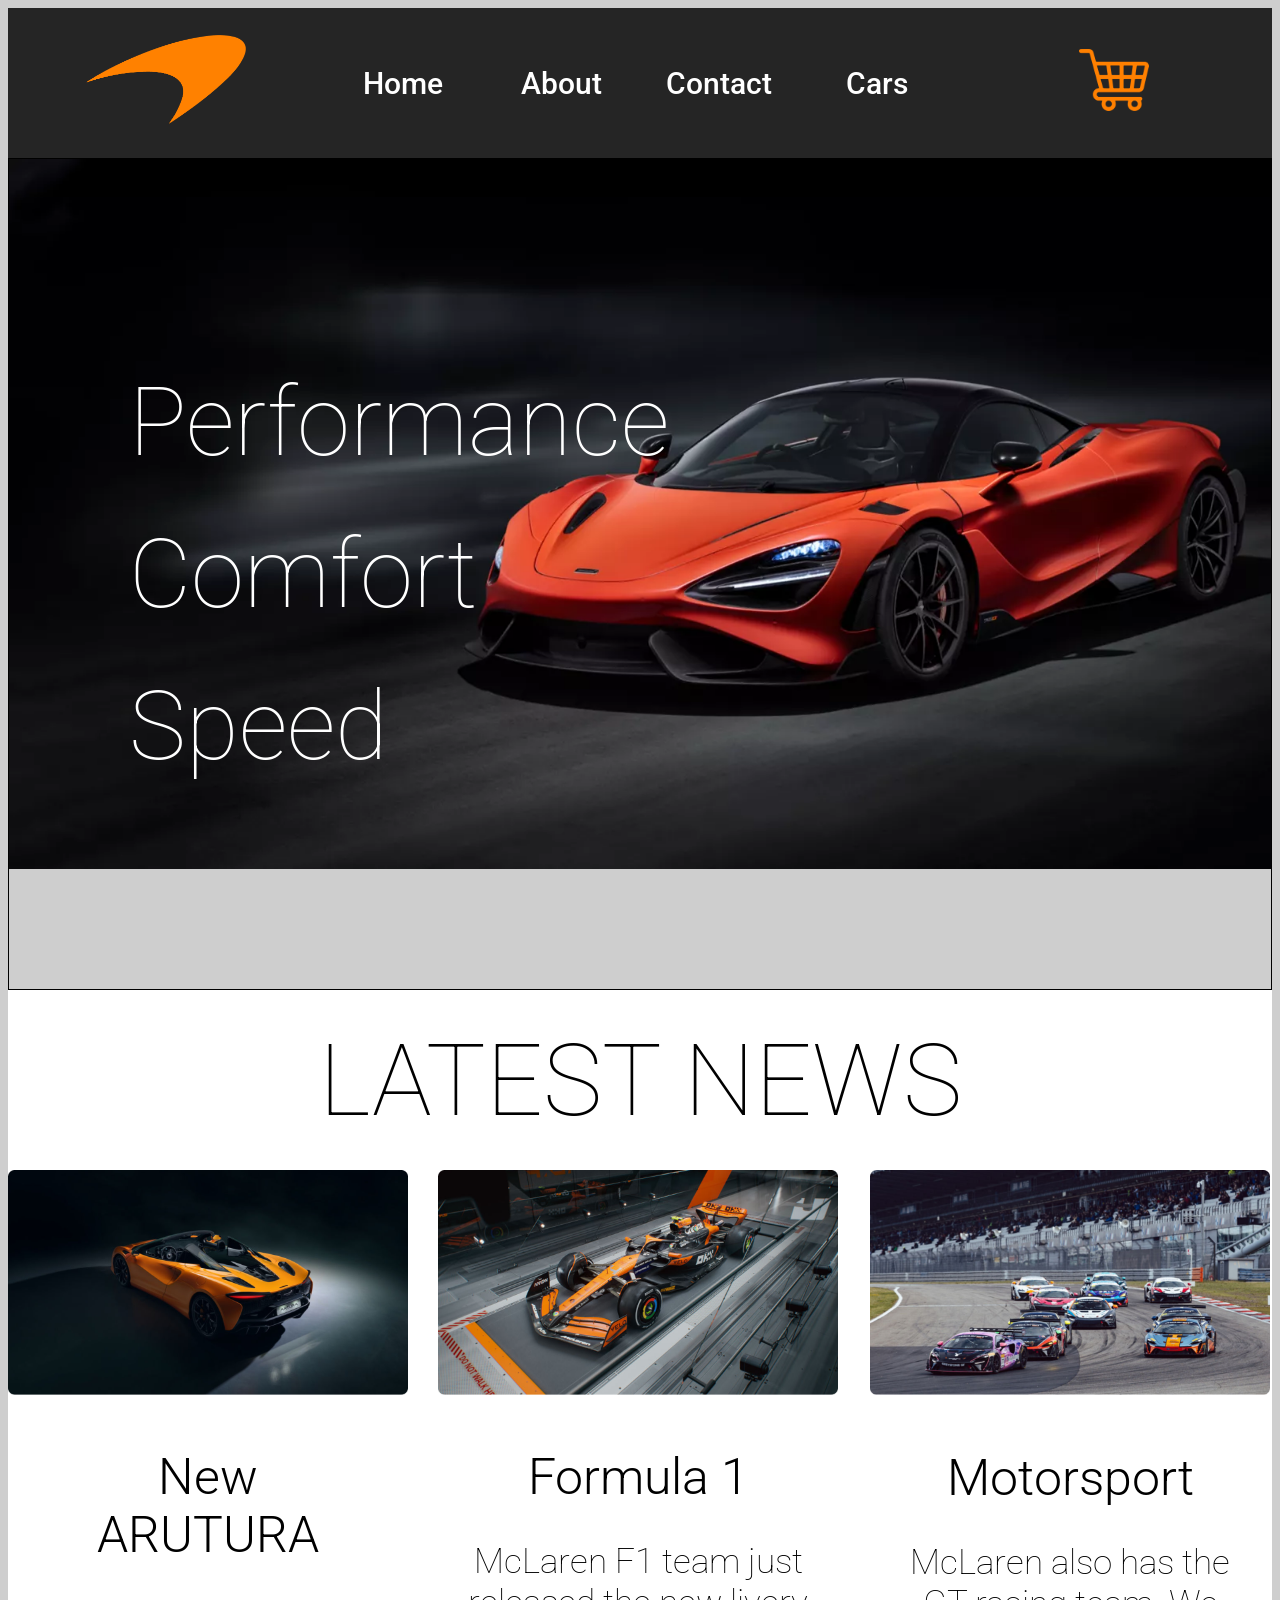
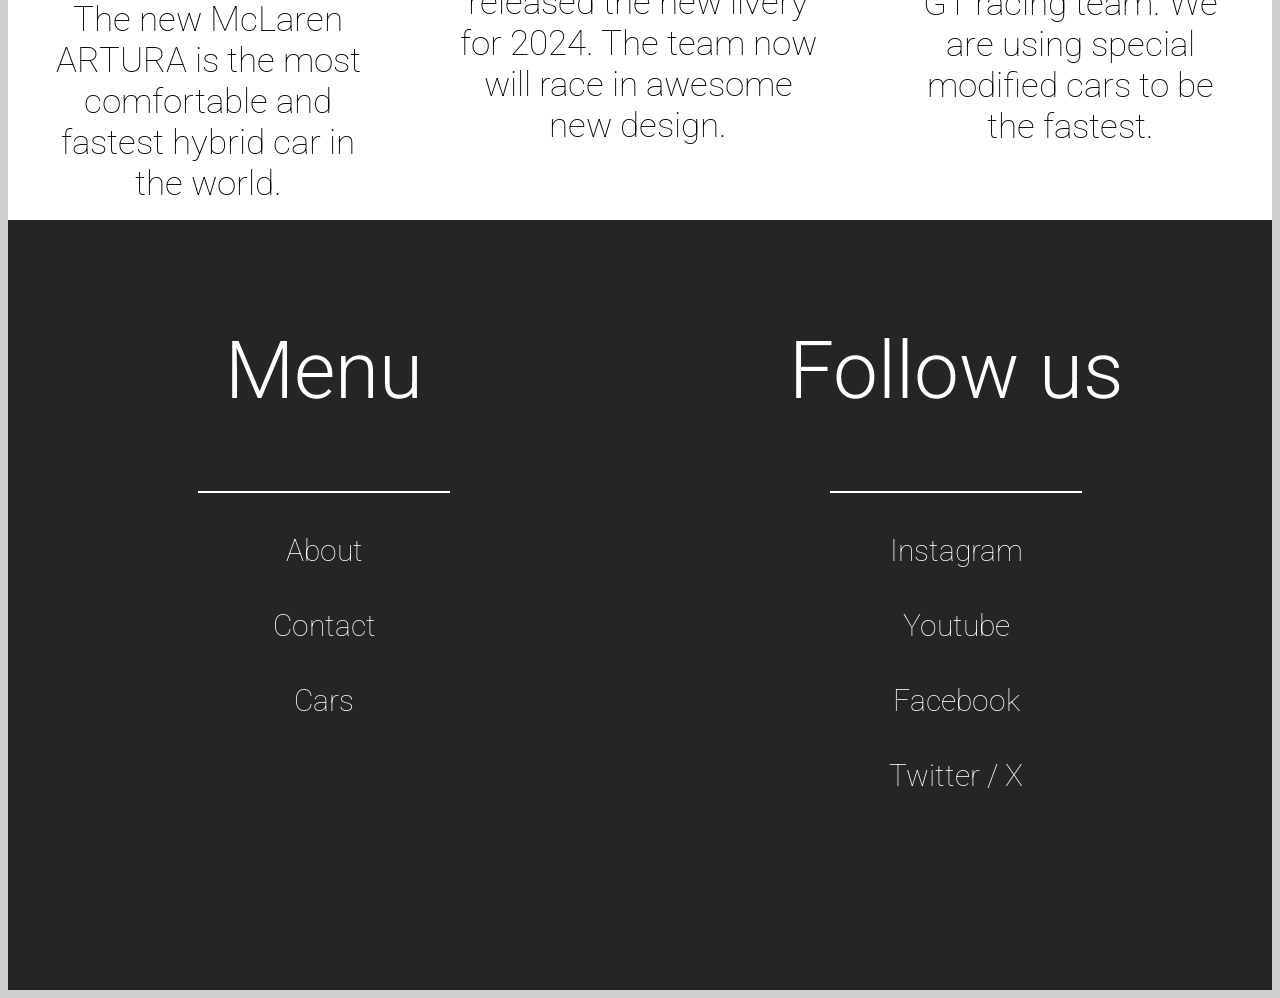
==== index.html @ 897b5385 "latest news" ====
<!DOCTYPE html>
<html lang="en">
<head>
    <meta charset="UTF-8">
    <meta name="viewport" content="width=device-width, initial-scale=1.0">
    <link rel="preconnect" href="https://fonts.googleapis.com">
    <link rel="preconnect" href="https://fonts.gstatic.com" crossorigin>
    <link href="https://fonts.googleapis.com/css2?family=Candal&family=Roboto:ital,wght@0,100;0,300;0,400;0,500;0,700;0,900;1,100;1,300;1,400;1,500;1,700;1,900&display=swap" rel="stylesheet">
    <link rel="stylesheet" href="style.css" type="text/css">
    <title>Home</title>
</head>
<body>
    <nav class="nav_home"> <!--Navigation Bar-->
        <div class="nav_mclaren_logo">
            <a href="index.html">
                <img class="mclaren_logo_nav" src="images/mclaren_logo Background Removed_orange Background Removed.png" alt="mclaren logo"> 
            </a>
        </div>
        <div class="nav_home_about_contact_cars_txt">
            <div><a href="">Home</a></div>
            <div><a href="">About</a></div>
            <div><a href="">Contact</a></div>
            <div><a href="">Cars</a></div>
        </div>
        <div class="nav_shopping_cart">
            <a href="" class="shopping_cart_nav_link">
                <img src="images/shopping_cart_vector_orange.png" alt="shopping_cart" class="shopping_cart_nav">
            </a>
        </div>
    </nav>

    <header> <!--Header-->
        <div>
            <h1>Performance</h1>
            <h1>Comfort</h1>
            <h1>Speed</h1>
        </div>
    </header>

    <main> <!--Main-->
        <div class="main_div_h1"><h1>LATEST NEWS</h1></div>
        <div class="main_div_txt">
            <div class="div_new_artura">
                <img src="images/MCLAREN_ARTURA_SPIDER_HERO_REAR_34_HIGH-3-crop-16x9 1.png" alt="New Artura">
                <div class="div_new_artura_and_txt">
                    <h1>New ARUTURA</h1>
                    <p>The new McLaren ARTURA is the most comfortable and fastest hybrid car in the world.</p>
                </div>
            </div>
            <div class="div_formula_1">
                <img src="images/Livery_16x9_OP_FRONT 3Q-crop-16x9 1.png" alt="Formula 1">
                <div class="div_formula_1_and_txt">
                    <h1>Formula 1</h1>
                    <p>McLaren F1 team just released the new livery for 2024. The team now will race in awesome new design.</p>
                </div>
            </div>
            <div class="div_motorsport">
                <img src="images/McLaren-Trophy-AP-Season-1-Rd5-6-Nurburgring-245071-crop-16x9 1.png" alt="Motorsport">
                <div class="div_motorsport_and_txt">
                    <h1>Motorsport</h1>
                    <p>McLaren also has the GT racing team. We are using special modified cars to be the fastest.</p>
                </div>
            </div>
        </div>
    </main>

    <footer> <!--Footer-->
        <div class="footer_menu">
            <h1>Menu</h1>
            <hr noshade="1" color="white" width="250px">
            <a href="">About</a>
            <a href="">Contact</a>
            <a href="">Cars</a>
        </div>
        <div class="footer_follow_us">
            <h1>Follow us</h1>
            <hr noshade="1" color="white" width="250px">
            <a target="_blank" href="https://www.instagram.com/mclaren/">Instagram</a> <!--(target:_blank;) otevře link v novém okně-->
            <a target="_blank" href="https://www.youtube.com/@McLaren">Youtube</a> <!--(target:_blank;) otevře link v novém okně-->
            <a target="_blank" href="https://www.facebook.com/McLarenRacing">Facebook</a> <!--(target:_blank;) otevře link v novém okně-->
            <a target="_blank" href="https://twitter.com/McLaren">Twitter / X</a> <!--(target:_blank;) otevře link v novém okně-->
        </div>
    </footer>
</body>
</html>
---- style.css ----
/*Home Page*/
body{
    background-color: rgb(206, 206, 206);
    font-family: "Roboto", sans-serif;
    font-weight: 400;
    font-style: normal;
    color: white;
}

.nav_home{
    width: 100%;
    height: 150px;
    background-color: #252525;

    font-family: "Roboto", sans-serif;
    font-weight: 400;
    font-style: normal;
    color: white;

    display: flex;
    flex-direction: row;
    align-items: center;
    justify-content: center;
}
    a{
        font-family: "Roboto", sans-serif;
        font-weight: 500;
        font-style: normal;
        font-size: 30px;
        color: white;
        text-decoration: none;
    }

    .nav_mclaren_logo{
        width: 25%;
        
        display: flex;
        justify-content: center;
        align-items: center;
    }
        .mclaren_logo_nav{
            width: 160px;
            height: 89px;
        }

    .nav_home_about_contact_cars_txt{
        width: 50%;

        display: flex;
        justify-content: space-evenly;
    }

        .nav_home_about_contact_cars_txt a:active{
            color: #ff8000;
        }
        .nav_home_about_contact_cars_txt a:hover{
            font-family: "Roboto", sans-serif;
            font-weight: 100;
            font-style: normal;font-family: "Roboto", sans-serif;
            font-weight: 100;
            font-style: normal;

            font-size: 35px;
            transition: 0.5s;
        }

        .nav_home_about_contact_cars_txt div{
            text-align: center;
            display: flex;
            justify-content: center;
            align-items: center;

            width: 25%;
            height: 100px;
        }

    .nav_shopping_cart{
        width: 25%;

        display: flex;
        justify-content: center;
        align-items: center;
    }
       .shopping_cart_nav{
            width: 70px;
            height: 62px;
       }
       .shopping_cart_nav:hover{
            scale: 1.2;
            transition: 0.5s;
       }

/*Header*/
header{
    height: 830px;

    border: 1px solid black;

    background-image: url(images/765LT-Hero-3-1920x1080-crop-16x9.jpg);
    background-repeat: no-repeat;
    background-size: 100%;

    display: flex;
    align-items: center;

}
    header div{
        width: 700px;
        height: 600px;

        display: flex;
        align-items: left;
        justify-content: center;
        flex-direction: column;

        margin: 100px;

    }
    header h1{
        font-size: 96px;
        font-family: "Roboto", sans-serif;
        font-weight: 100;
        font-style: normal;

        margin: 20px;
    }
    
/*Main*/    
main{
    width: 100%;
    height: auto;
    color: black;

    background-color: white;
}
    .main_div_h1{
        height: 180px;
        display: flex;
        justify-content: center;
        align-items: center;
    }
        .main_div_h1 h1{
            font-size: 100px;
            font-family: "Roboto", sans-serif;
            font-weight: 100;
            font-style: normal;
            text-align: center;
        }
    .main_div_txt{
        width: 100%;
        height: 650px;
        display: flex;
        justify-content: space-evenly;
    }
        .div_new_artura{
            text-align: center;
            display: flex;
            align-items: center;
            flex-direction: column;
        }
            .div_new_artura img{
                width: 400px;
            }
            .div_new_artura h1{
                font-family: "Roboto", sans-serif;
                font-weight: 300;
                font-style: normal;
                font-size: 50px;
            }
            .div_new_artura p{
                font-family: "Roboto", sans-serif;
                font-weight: 100;
                font-style: normal;
                font-size: 35px;
            }
            .div_new_artura_and_txt{
                margin: 20px;
                width: 80%;
            }

        .div_formula_1{
            text-align: center;
            display: flex;
            align-items: center;
            flex-direction: column;
        }
            .div_formula_1 img{
                width: 400px;
            }
            .div_formula_1 h1{
                font-family: "Roboto", sans-serif;
                font-weight: 300;
                font-style: normal;
                font-size: 50px;
            }
            .div_formula_1 p{
                font-family: "Roboto", sans-serif;
                font-weight: 100;
                font-style: normal;
                font-size: 35px;
            }
            .div_formula_1_and_txt{
                margin: 20px;
                width: 80%;
            }

        .div_motorsport{
            text-align: center;
            display: flex;
            align-items: center;
            flex-direction: column;
        }
            .div_motorsport img{
                width: 400px;
            }
            .div_motorsport h1{
                font-family: "Roboto", sans-serif;
                font-weight: 300;
                font-style: normal;
                font-size: 50px;
            }
            .div_motorsport p{
                font-family: "Roboto", sans-serif;
                font-weight: 100;
                font-style: normal;
                font-size: 35px;
            }
            .div_motorsport_and_txt{
                margin: 20px;
                width: 80%;
            }
    
        

footer{
    width: 100%;
    height: 770px;
    background-color: #252525;

    font-family: "Roboto", sans-serif;
    font-weight: 400;
    font-style: normal;
    color: white;

    display: flex;
    flex-direction: row;
}
    .footer_menu{
        font-size: 40px;
        width: 50%;

        display: flex;
        align-items: center;
        flex-direction: column;

        margin-top: 50px;
    }
        .footer_menu h1{
            font-family: "Roboto", sans-serif;
            font-weight: 300;
            font-style: normal;
        }
        .footer_menu a{
            font-family: "Roboto", sans-serif;
            font-weight: 100;
            font-style: normal;

            margin: 20px;
        }
            .footer_menu a:hover{
                font-family: "Roboto", sans-serif;
                font-weight: 300;
                font-style: normal;

                margin: 20px;
            }
            .footer_menu a:active{
                font-family: "Roboto", sans-serif;
                font-weight: 300;
                font-style: normal;
                color: #ff8000;

                margin: 20px;
            }

    .footer_follow_us{
        font-size: 40px;
        width: 50%;

        display: flex;
        align-items: center;
        flex-direction: column;

        margin-top: 50px;

    }
        .footer_follow_us h1{
            font-family: "Roboto", sans-serif;
            font-weight: 300;
            font-style: normal;
        }
        .footer_follow_us a{
            font-family: "Roboto", sans-serif;
            font-weight: 100;
            font-style: normal;

            margin: 20px;
        }
            .footer_follow_us a:hover{
                font-family: "Roboto", sans-serif;
                font-weight: 300;
                font-style: normal;

                margin: 20px;
            }
            .footer_follow_us a:active{
                font-family: "Roboto", sans-serif;
                font-weight: 300;
                font-style: normal;
                color: #ff8000;

                margin: 20px;
            }
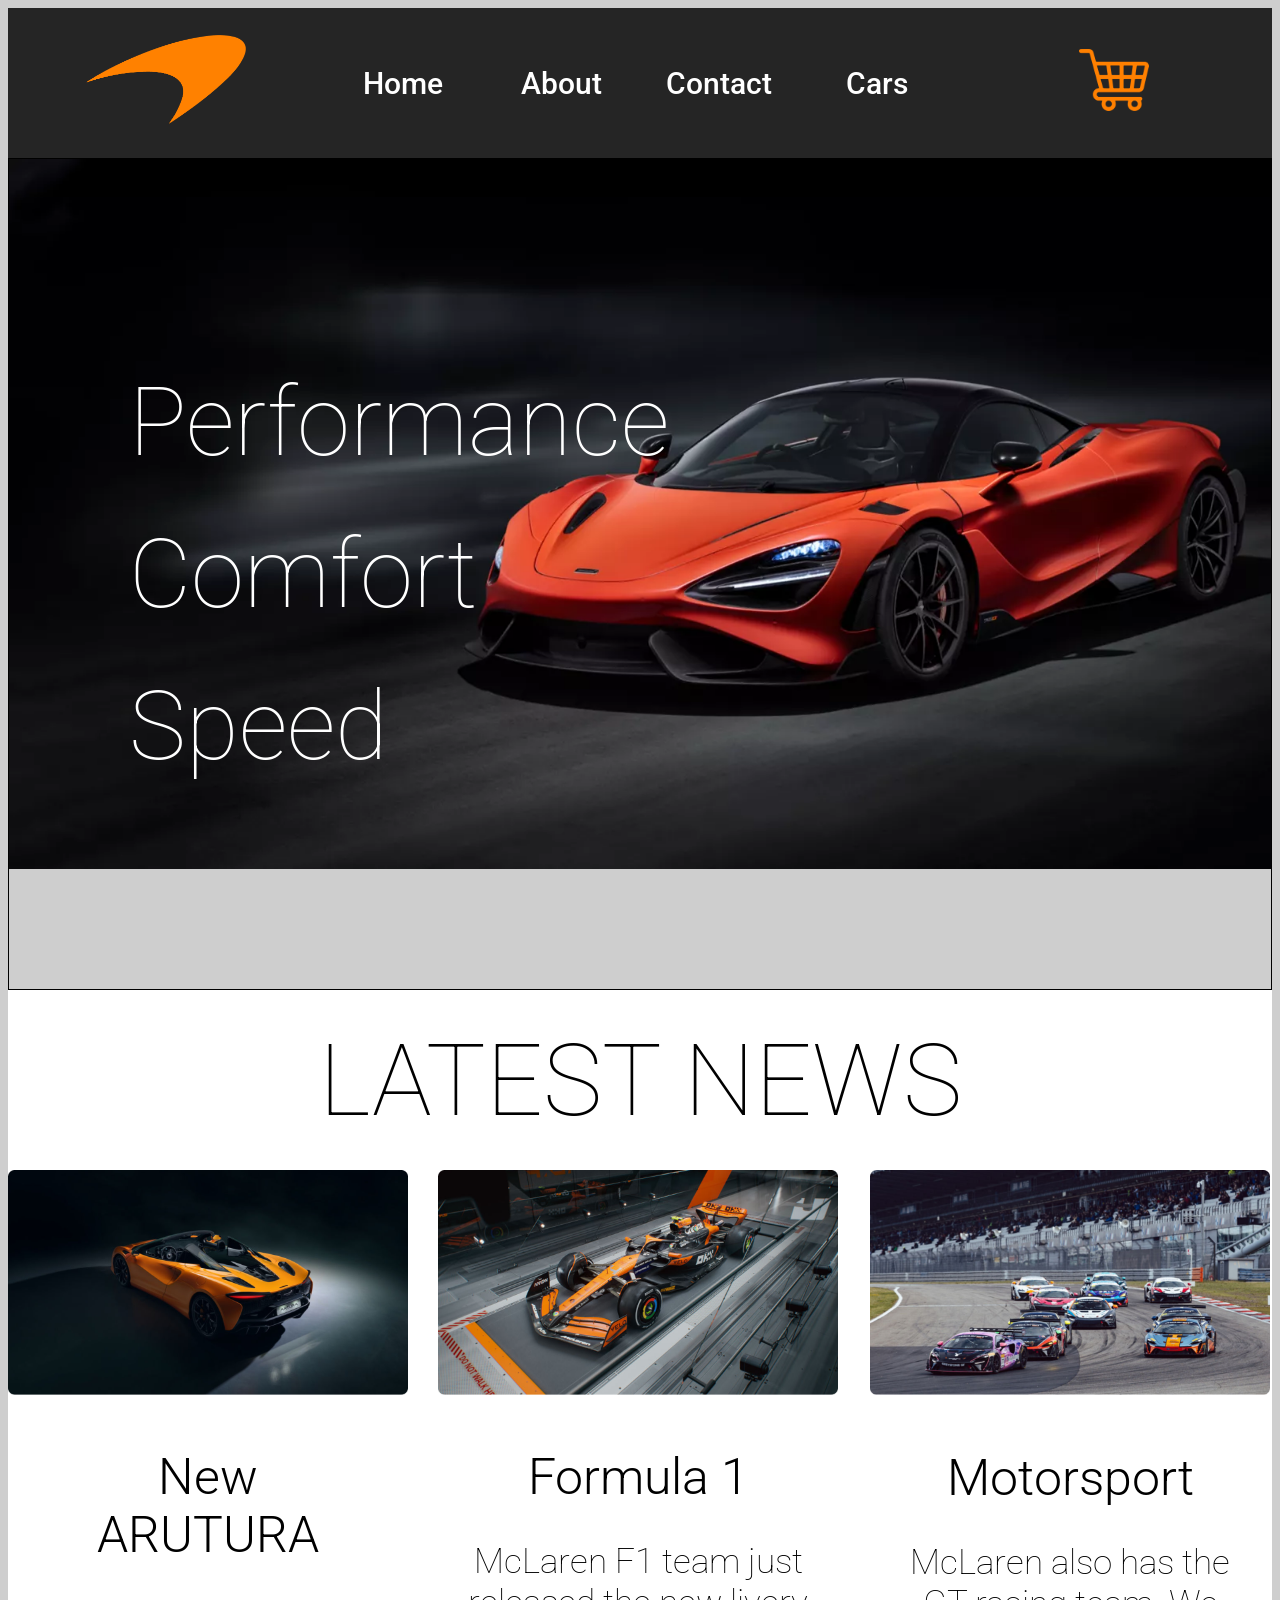
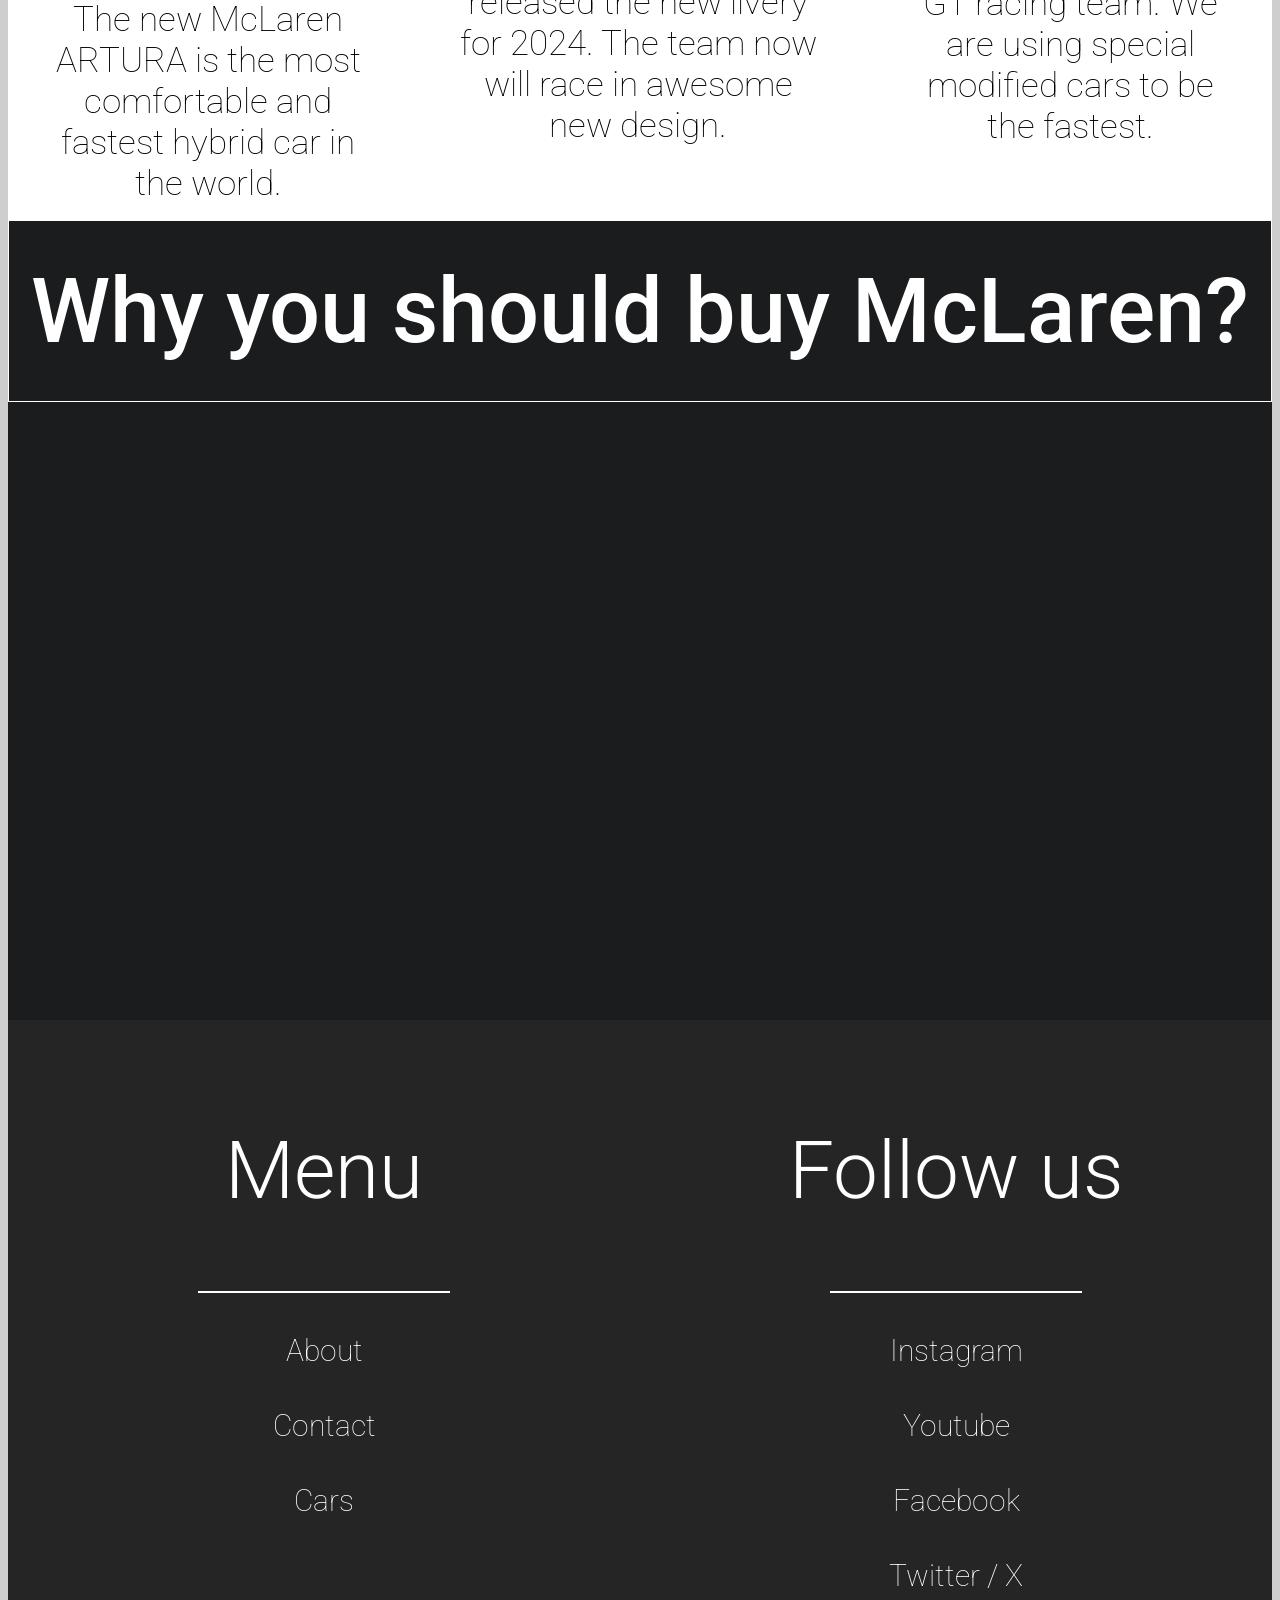
==== commit f5ab6f17: "wysbm added" ====
--- a/index.html
+++ b/index.html
@@ -38,29 +38,37 @@
     </header>
 
     <main> <!--Main-->
-        <div class="main_div_h1"><h1>LATEST NEWS</h1></div>
-        <div class="main_div_txt">
-            <div class="div_new_artura">
-                <img src="images/MCLAREN_ARTURA_SPIDER_HERO_REAR_34_HIGH-3-crop-16x9 1.png" alt="New Artura">
-                <div class="div_new_artura_and_txt">
-                    <h1>New ARUTURA</h1>
-                    <p>The new McLaren ARTURA is the most comfortable and fastest hybrid car in the world.</p>
+        <!--Latest News-->
+        <div class="main_latest_news_div">
+            <div class="main_div_h1"><h1>LATEST NEWS</h1></div>
+            <div class="main_div_txt">
+                <div class="div_new_artura">
+                    <img src="images/MCLAREN_ARTURA_SPIDER_HERO_REAR_34_HIGH-3-crop-16x9 1.png" alt="New Artura">
+                    <div class="div_new_artura_and_txt">
+                        <h1>New ARUTURA</h1>
+                        <p>The new McLaren ARTURA is the most comfortable and fastest hybrid car in the world.</p>
+                    </div>
+                </div>
+                <div class="div_formula_1">
+                    <img src="images/Livery_16x9_OP_FRONT 3Q-crop-16x9 1.png" alt="Formula 1">
+                    <div class="div_formula_1_and_txt">
+                        <h1>Formula 1</h1>
+                        <p>McLaren F1 team just released the new livery for 2024. The team now will race in awesome new design.</p>
+                    </div>
+                </div>
+                <div class="div_motorsport">
+                    <img src="images/McLaren-Trophy-AP-Season-1-Rd5-6-Nurburgring-245071-crop-16x9 1.png" alt="Motorsport">
+                    <div class="div_motorsport_and_txt">
+                        <h1>Motorsport</h1>
+                        <p>McLaren also has the GT racing team. We are using special modified cars to be the fastest.</p>
+                    </div>
                 </div>
             </div>
-            <div class="div_formula_1">
-                <img src="images/Livery_16x9_OP_FRONT 3Q-crop-16x9 1.png" alt="Formula 1">
-                <div class="div_formula_1_and_txt">
-                    <h1>Formula 1</h1>
-                    <p>McLaren F1 team just released the new livery for 2024. The team now will race in awesome new design.</p>
-                </div>
-            </div>
-            <div class="div_motorsport">
-                <img src="images/McLaren-Trophy-AP-Season-1-Rd5-6-Nurburgring-245071-crop-16x9 1.png" alt="Motorsport">
-                <div class="div_motorsport_and_txt">
-                    <h1>Motorsport</h1>
-                    <p>McLaren also has the GT racing team. We are using special modified cars to be the fastest.</p>
-                </div>
-            </div>
+        </div>
+
+        <!--Why you should buy McLaren-->
+        <div class="main_div_wysbm">
+            <div class="main_div_h1_wysbm"><h1>Why you should buy McLaren?</h1></div>
         </div>
     </main>
 
@@ -78,7 +86,7 @@
             <a target="_blank" href="https://www.instagram.com/mclaren/">Instagram</a> <!--(target:_blank;) otevře link v novém okně-->
             <a target="_blank" href="https://www.youtube.com/@McLaren">Youtube</a> <!--(target:_blank;) otevře link v novém okně-->
             <a target="_blank" href="https://www.facebook.com/McLarenRacing">Facebook</a> <!--(target:_blank;) otevře link v novém okně-->
-            <a target="_blank" href="https://twitter.com/McLaren">Twitter / X</a> <!--(target:_blank;) otevře link v novém okně-->
+            <a target="_blank" href="https://twitter.com/McLarenAuto">Twitter / X</a> <!--(target:_blank;) otevře link v novém okně-->
         </div>
     </footer>
 </body>
--- a/style.css
+++ b/style.css
@@ -133,101 +133,123 @@
 
     background-color: white;
 }
-    .main_div_h1{
-        height: 180px;
-        display: flex;
-        justify-content: center;
-        align-items: center;
-    }
-        .main_div_h1 h1{
-            font-size: 100px;
-            font-family: "Roboto", sans-serif;
-            font-weight: 100;
-            font-style: normal;
-            text-align: center;
-        }
-    .main_div_txt{
-        width: 100%;
-        height: 650px;
-        display: flex;
-        justify-content: space-evenly;
-    }
-        .div_new_artura{
-            text-align: center;
+    .main_latest_news_div
+        .main_div_h1{
+            height: 180px;
             display: flex;
+            justify-content: center;
             align-items: center;
-            flex-direction: column;
-        }
-            .div_new_artura img{
-                width: 400px;
-            }
-            .div_new_artura h1{
-                font-family: "Roboto", sans-serif;
-                font-weight: 300;
-                font-style: normal;
-                font-size: 50px;
-            }
-            .div_new_artura p{
+        }
+            .main_div_h1 h1{
+                font-size: 100px;
                 font-family: "Roboto", sans-serif;
                 font-weight: 100;
                 font-style: normal;
-                font-size: 35px;
-            }
-            .div_new_artura_and_txt{
-                margin: 20px;
-                width: 80%;
-            }
-
-        .div_formula_1{
-            text-align: center;
+                text-align: center;
+            }
+        .main_div_txt{
+            width: 100%;
+            height: 650px;
             display: flex;
+            justify-content: space-evenly;
+        }
+            .div_new_artura{
+                text-align: center;
+                display: flex;
+                align-items: center;
+                flex-direction: column;
+            }
+                .div_new_artura img{
+                    width: 400px;
+                }
+                .div_new_artura h1{
+                    font-family: "Roboto", sans-serif;
+                    font-weight: 300;
+                    font-style: normal;
+                    font-size: 50px;
+                }
+                .div_new_artura p{
+                    font-family: "Roboto", sans-serif;
+                    font-weight: 100;
+                    font-style: normal;
+                    font-size: 35px;
+                }
+                .div_new_artura_and_txt{
+                    margin: 20px;
+                    width: 80%;
+                }
+
+            .div_formula_1{
+                text-align: center;
+                display: flex;
+                align-items: center;
+                flex-direction: column;
+            }
+                .div_formula_1 img{
+                    width: 400px;
+                }
+                .div_formula_1 h1{
+                    font-family: "Roboto", sans-serif;
+                    font-weight: 300;
+                    font-style: normal;
+                    font-size: 50px;
+                }
+                .div_formula_1 p{
+                    font-family: "Roboto", sans-serif;
+                    font-weight: 100;
+                    font-style: normal;
+                    font-size: 35px;
+                }
+                .div_formula_1_and_txt{
+                    margin: 20px;
+                    width: 80%;
+                }
+
+            .div_motorsport{
+                text-align: center;
+                display: flex;
+                align-items: center;
+                flex-direction: column;
+            }
+                .div_motorsport img{
+                    width: 400px;
+                }
+                .div_motorsport h1{
+                    font-family: "Roboto", sans-serif;
+                    font-weight: 300;
+                    font-style: normal;
+                    font-size: 50px;
+                }
+                .div_motorsport p{
+                    font-family: "Roboto", sans-serif;
+                    font-weight: 100;
+                    font-style: normal;
+                    font-size: 35px;
+                }
+                .div_motorsport_and_txt{
+                    margin: 20px;
+                    width: 80%;
+                }
+
+    .main_div_wysbm{
+        height: 800px;
+        background-color: #1A1C1E;
+        color: white;
+    }
+        .main_div_h1_wysbm{
+            height: 180px;
+            display: flex;
+            justify-content: center;
             align-items: center;
-            flex-direction: column;
-        }
-            .div_formula_1 img{
-                width: 400px;
-            }
-            .div_formula_1 h1{
-                font-family: "Roboto", sans-serif;
-                font-weight: 300;
-                font-style: normal;
-                font-size: 50px;
-            }
-            .div_formula_1 p{
-                font-family: "Roboto", sans-serif;
-                font-weight: 100;
-                font-style: normal;
-                font-size: 35px;
-            }
-            .div_formula_1_and_txt{
-                margin: 20px;
-                width: 80%;
-            }
-
-        .div_motorsport{
-            text-align: center;
-            display: flex;
-            align-items: center;
-            flex-direction: column;
-        }
-            .div_motorsport img{
-                width: 400px;
-            }
-            .div_motorsport h1{
-                font-family: "Roboto", sans-serif;
-                font-weight: 300;
-                font-style: normal;
-                font-size: 50px;
-            }
-            .div_motorsport p{
-                font-family: "Roboto", sans-serif;
-                font-weight: 100;
-                font-style: normal;
-                font-size: 35px;
-            }
-            .div_motorsport_and_txt{
-                margin: 20px;
-                width: 80%;
+
+            border: 1px solid white;
+        }
+            .main_div_h1_wysbm h1{
+                font-size: 90px;
+                font-family: "Roboto", sans-serif;
+                font-weight: 500;
+                font-style: normal;
+                text-align: center;
             }
     
         
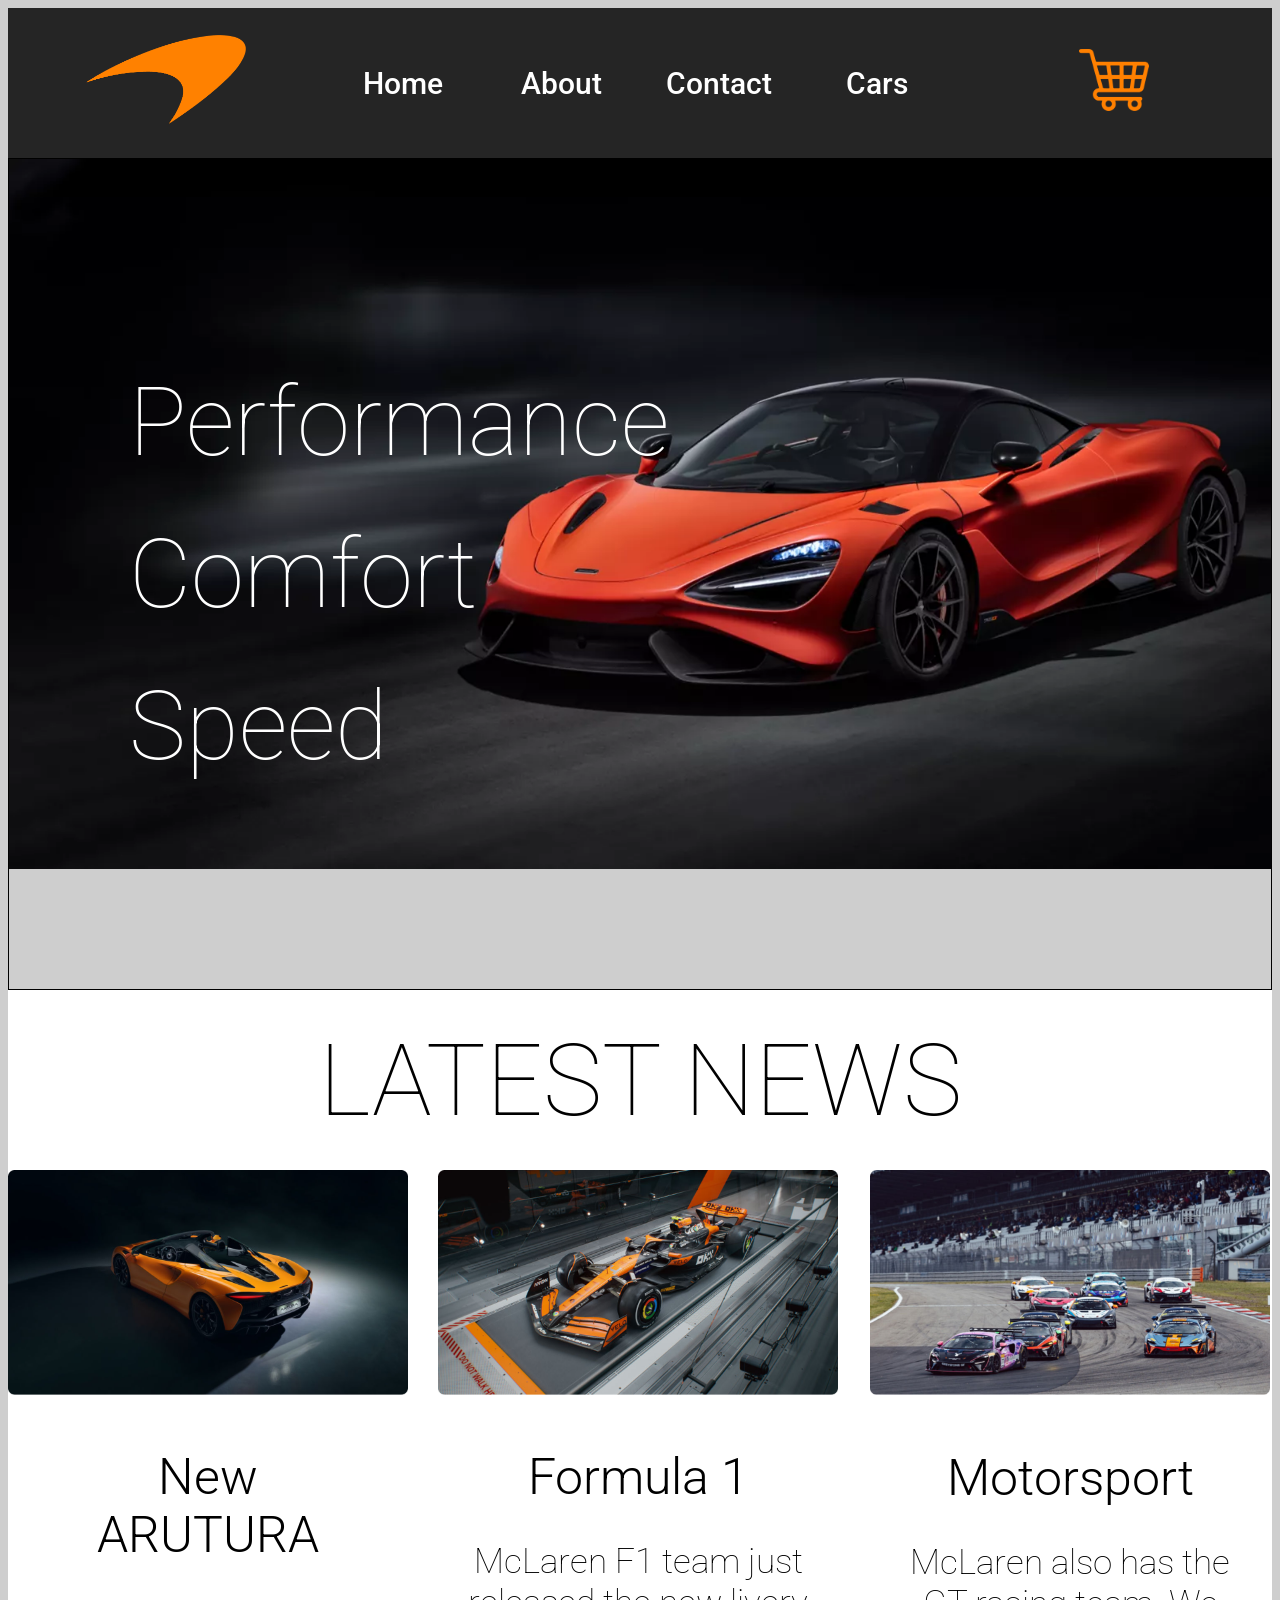
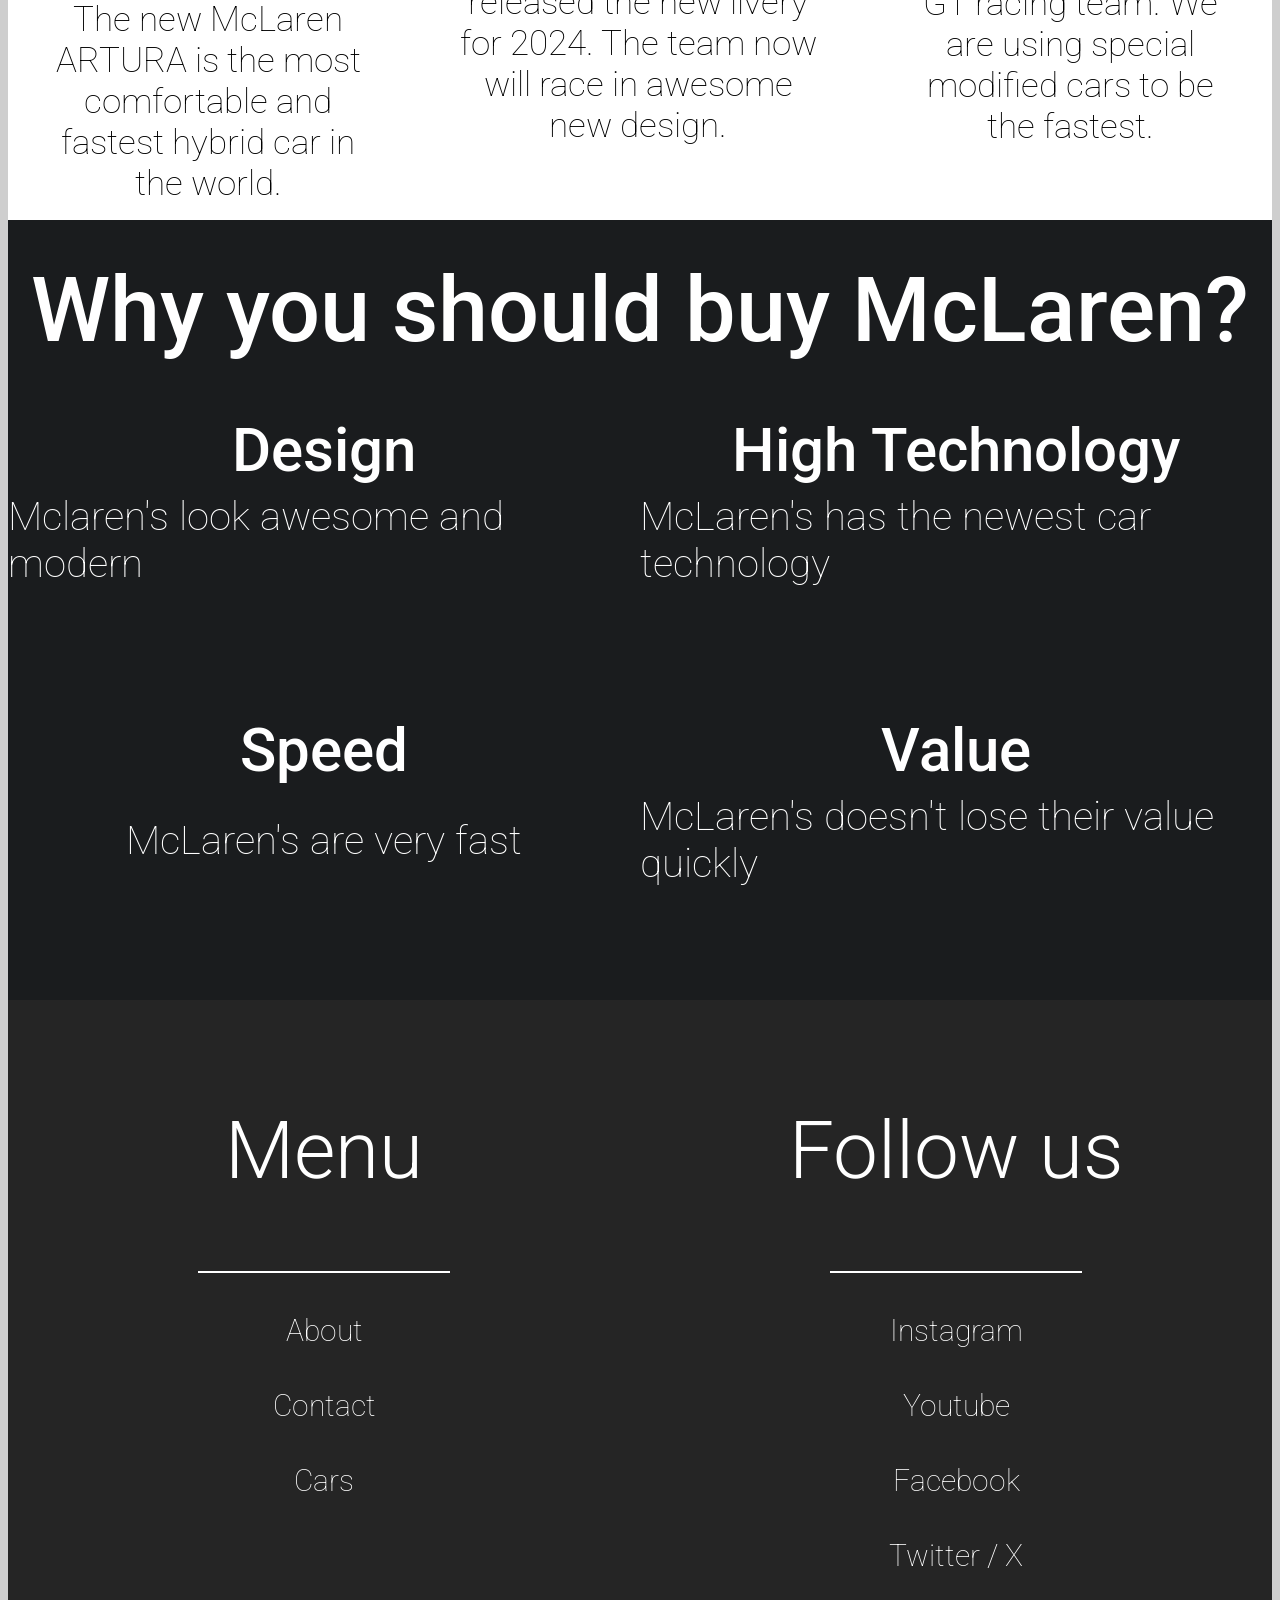
==== commit 6789a5b8: "home page done" ====
--- a/index.html
+++ b/index.html
@@ -69,6 +69,44 @@
         <!--Why you should buy McLaren-->
         <div class="main_div_wysbm">
             <div class="main_div_h1_wysbm"><h1>Why you should buy McLaren?</h1></div>
+            <div class="wysbm_container">
+                <div class="wysbm_left_div">
+                    <div class="left_div_top">
+                        <div class="wysbm_h1_box">
+                            <h1 class="wysbm_h1">Design</h1>
+                        </div>
+                        <div class="wysbm_p_box">
+                            <p class="wysbm_p">Mclaren's look awesome and modern</p>
+                        </div>
+                    </div>
+                    <div class="left_div_bottom">
+                        <div class="wysbm_h1_box">
+                            <h1 class="wysbm_h1">Speed</h1>
+                        </div>
+                        <div class="wysbm_p_box">
+                            <p class="wysbm_p">McLaren's are very fast</p>
+                        </div>
+                    </div>
+                </div>
+                <div class="wysbm_right_div">
+                    <div class="right_div_top">
+                        <div class="wysbm_h1_box">
+                            <h1 class="wysbm_h1">High Technology</h1>
+                        </div>
+                        <div class="wysbm_p_box">
+                            <p class="wysbm_p">McLaren's has the newest car technology</p>
+                        </div>
+                    </div>
+                    <div class="right_div_bottom">
+                        <div class="wysbm_h1_box">
+                            <h1 class="wysbm_h1">Value</h1>
+                        </div>
+                        <div class="wysbm_p_box">
+                            <p class="wysbm_p">McLaren's doesn't lose their value quickly</p>
+                        </div>
+                    </div>
+                </div>
+            </div>
         </div>
     </main>
 
--- a/style.css
+++ b/style.css
@@ -232,7 +232,6 @@
                 }
 
     .main_div_wysbm{
-        height: 800px;
         background-color: #1A1C1E;
         color: white;
     }
@@ -241,8 +240,6 @@
             display: flex;
             justify-content: center;
             align-items: center;
-
-            border: 1px solid white;
         }
             .main_div_h1_wysbm h1{
                 font-size: 90px;
@@ -250,6 +247,60 @@
                 font-weight: 500;
                 font-style: normal;
                 text-align: center;
+            }
+
+    .wysbm_container{
+        height: 600px;
+        display: flex;
+        flex-direction: row;
+    }
+
+        .wysbm_h1_box{
+            display: flex;
+            justify-content: center;
+            align-items: center;
+            height: 100px;
+        }
+            .wysbm_h1{
+                font-size: 60px;
+                font-family: "Roboto", sans-serif;
+                font-weight: 500;
+                font-style: normal;
+            }
+
+        .wysbm_p_box{
+            display: flex;
+            justify-content: center;
+            align-items: center;
+            height: 80px;
+        }
+            .wysbm_p{
+                font-size: 40px;
+                font-family: "Roboto", sans-serif;
+                font-weight: 100;
+                font-style: normal;
+            }
+
+        .wysbm_left_div{
+            height: 100%;
+            width: 50%;
+        }
+            .left_div_top{
+                height: 50%;
+        }
+            .left_div_bottom{
+                height: 50%;
+        }
+
+        .wysbm_right_div{
+            height: 100%;
+            width: 50%;
+        }
+            .right_div_top{
+                height: 50%;
+            }
+            .right_div_bottom{
+                height: 50%;
             }
     
         
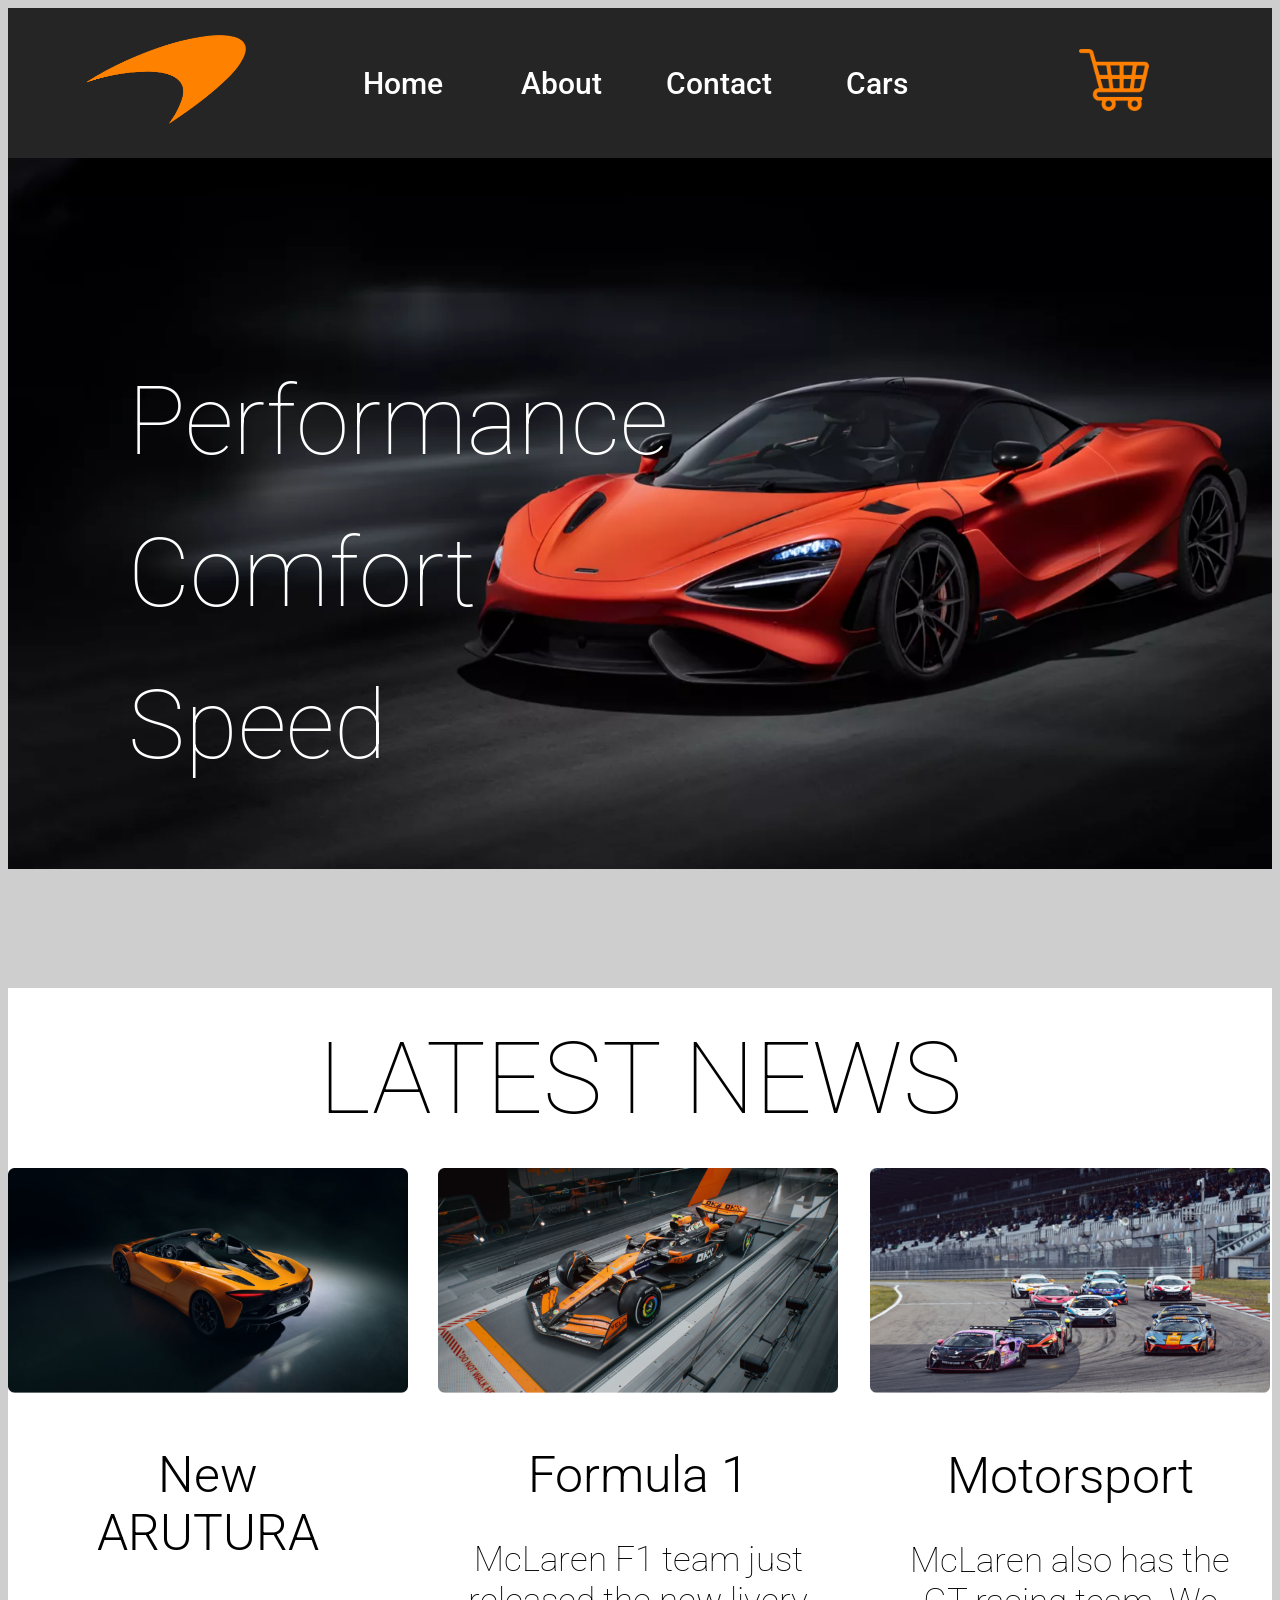
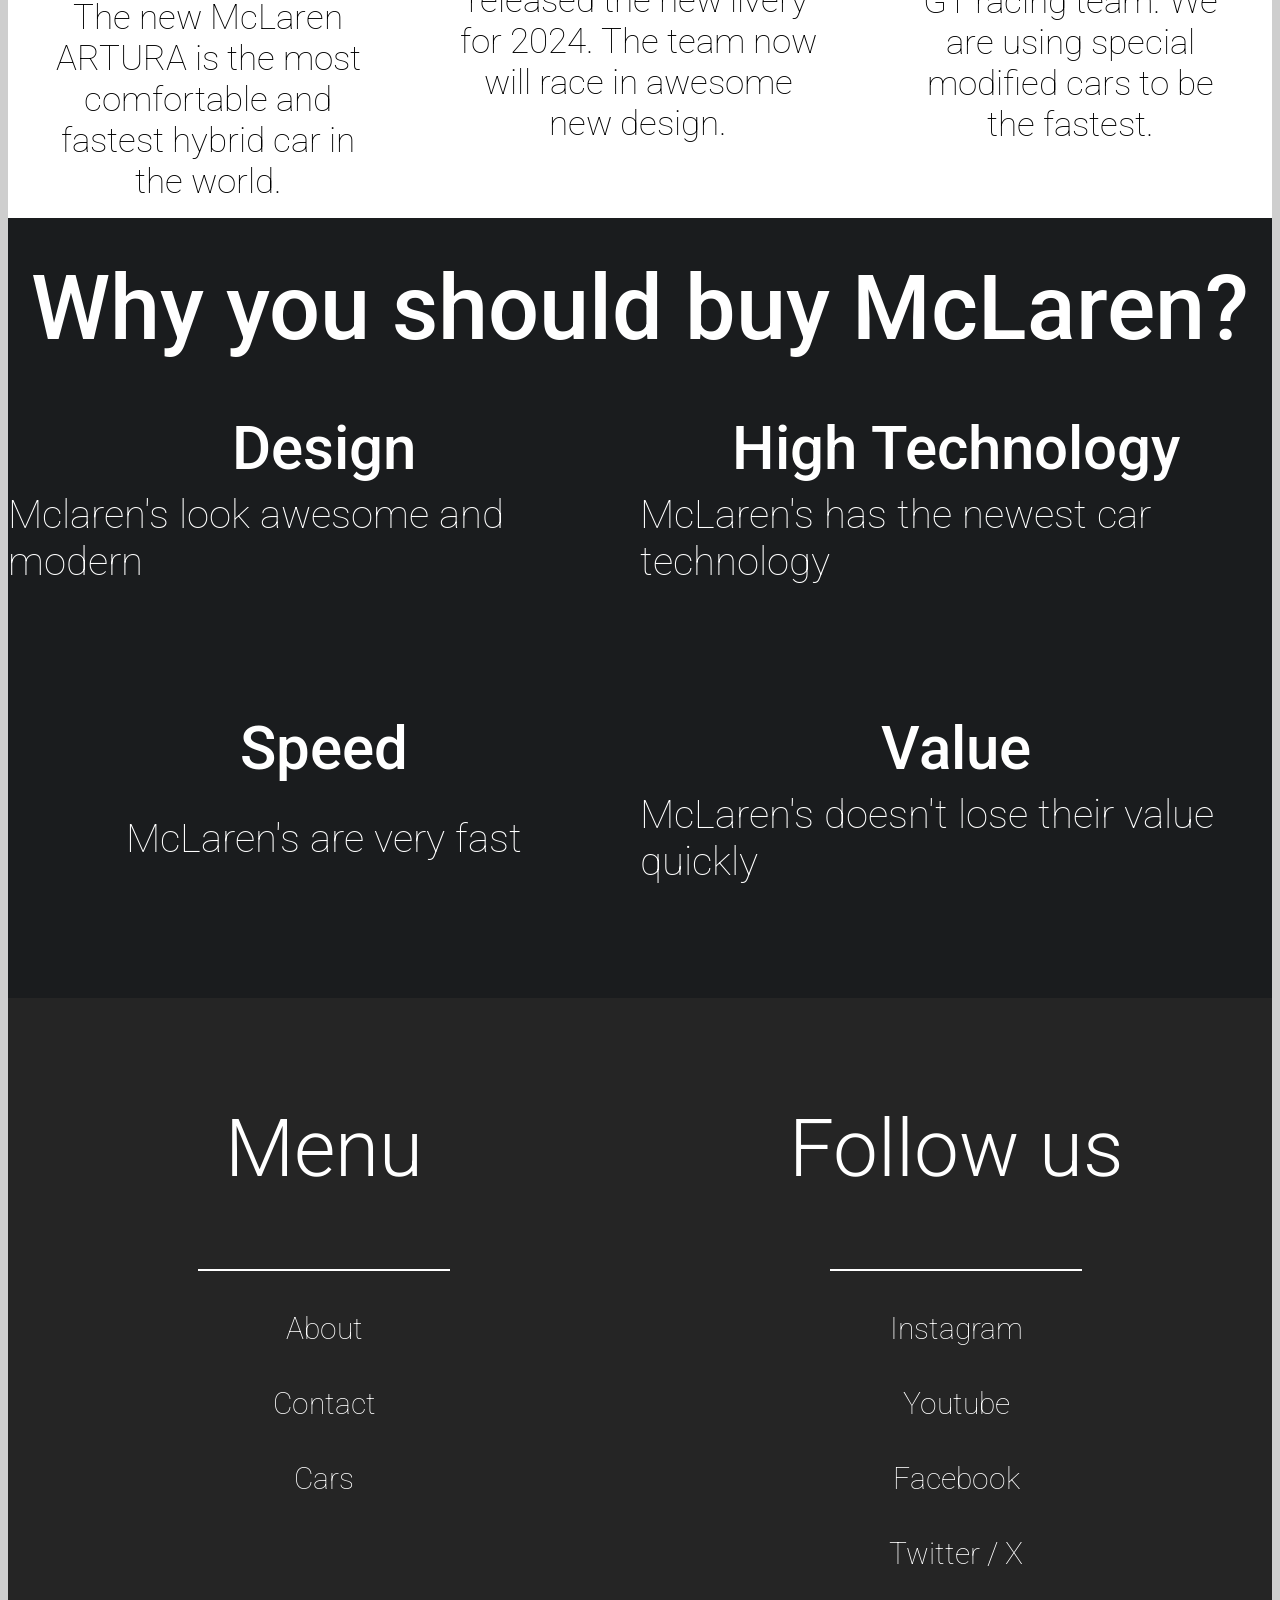
==== commit 98ec7883: "nav and footer added to pages" ====
--- a/index.html
+++ b/index.html
@@ -17,10 +17,10 @@
             </a>
         </div>
         <div class="nav_home_about_contact_cars_txt">
-            <div><a href="">Home</a></div>
-            <div><a href="">About</a></div>
-            <div><a href="">Contact</a></div>
-            <div><a href="">Cars</a></div>
+            <div><a href="index.html">Home</a></div>
+            <div><a href="about_page/about.html">About</a></div>
+            <div><a href="contact_page/contact.html">Contact</a></div>
+            <div><a href="cars_page/cars.html">Cars</a></div>
         </div>
         <div class="nav_shopping_cart">
             <a href="" class="shopping_cart_nav_link">
--- a/style.css
+++ b/style.css
@@ -7,6 +7,7 @@
     color: white;
 }
 
+/*Navigation bar*/
 .nav_home{
     width: 100%;
     height: 150px;
@@ -94,8 +95,6 @@
 header{
     height: 830px;
 
-    border: 1px solid black;
-
     background-image: url(images/765LT-Hero-3-1920x1080-crop-16x9.jpg);
     background-repeat: no-repeat;
     background-size: 100%;
@@ -304,7 +303,7 @@
             }
     
         
-
+/*Footer*/
 footer{
     width: 100%;
     height: 770px;
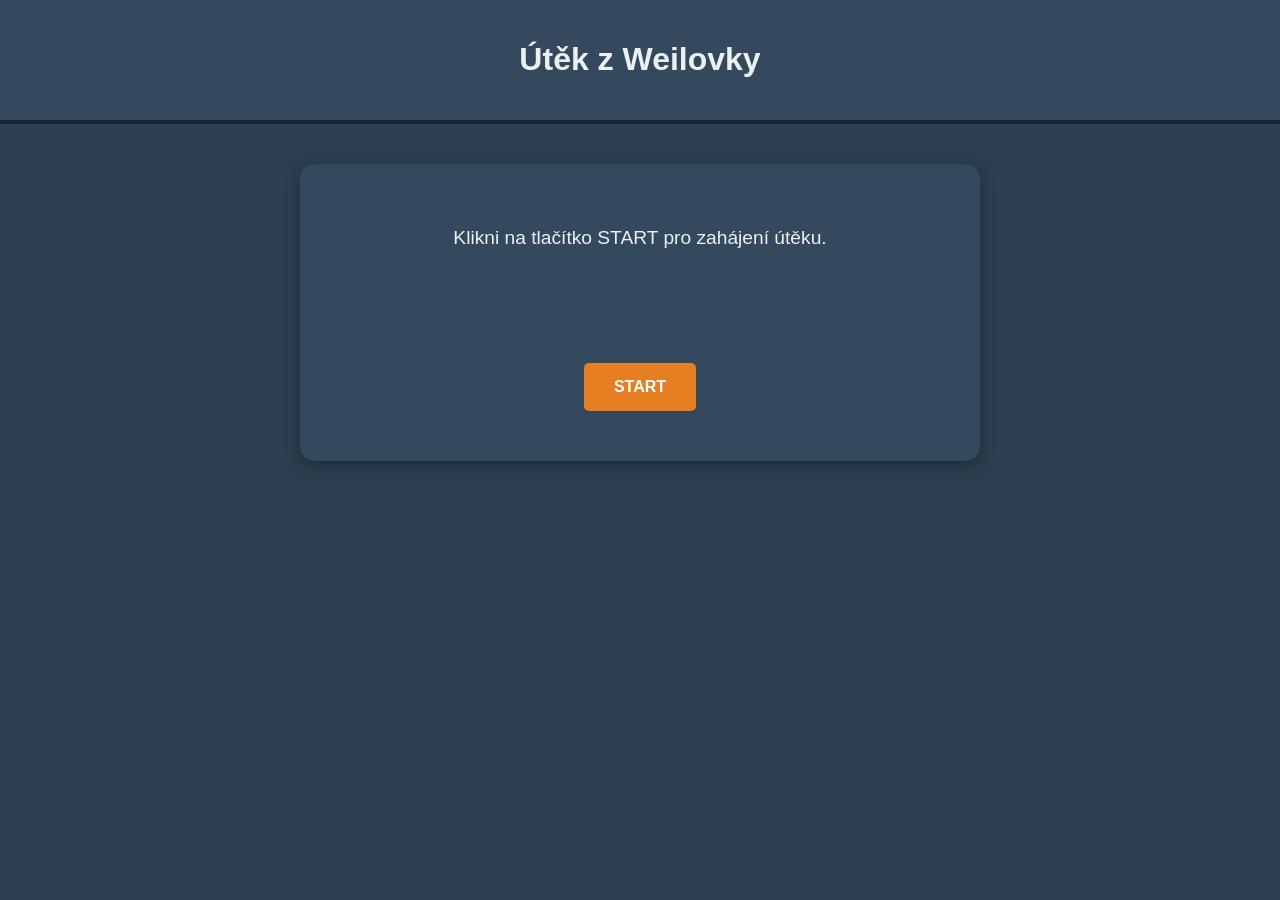
==== commit f36d6579: "..." ====
--- a/index.html
+++ b/index.html
@@ -1,131 +1,29 @@
 <!DOCTYPE html>
-<html lang="en">
+<html lang="cs">
 <head>
     <meta charset="UTF-8">
     <meta name="viewport" content="width=device-width, initial-scale=1.0">
-    <link rel="preconnect" href="https://fonts.googleapis.com">
-    <link rel="preconnect" href="https://fonts.gstatic.com" crossorigin>
-    <link href="https://fonts.googleapis.com/css2?family=Candal&family=Roboto:ital,wght@0,100;0,300;0,400;0,500;0,700;0,900;1,100;1,300;1,400;1,500;1,700;1,900&display=swap" rel="stylesheet">
-    <link rel="stylesheet" href="style.css" type="text/css">
-    <title>Home</title>
+    <title>Útěk z Weilovky</title>
+    <link rel="stylesheet" href="style.css">
 </head>
 <body>
-    <nav class="nav_home"> <!--Navigation Bar-->
-        <div class="nav_mclaren_logo">
-            <a href="index.html">
-                <img class="mclaren_logo_nav" src="images/mclaren_logo Background Removed_orange Background Removed.png" alt="mclaren logo"> 
-            </a>
-        </div>
-        <div class="nav_home_about_contact_cars_txt">
-            <div><a href="index.html">Home</a></div>
-            <div><a href="about_page/about.html">About</a></div>
-            <div><a href="contact_page/contact.html">Contact</a></div>
-            <div><a href="cars_page/cars.html">Cars</a></div>
-        </div>
-        <div class="nav_shopping_cart">
-            <a href="" class="shopping_cart_nav_link">
-                <img src="images/shopping_cart_vector_orange.png" alt="shopping_cart" class="shopping_cart_nav">
-            </a>
-        </div>
-    </nav>
 
-    <header> <!--Header-->
-        <div>
-            <h1>Performance</h1>
-            <h1>Comfort</h1>
-            <h1>Speed</h1>
-        </div>
+    <header>
+        <h1>Útěk z Weilovky</h1>
     </header>
 
-    <main> <!--Main-->
-        <!--Latest News-->
-        <div class="main_latest_news_div">
-            <div class="main_div_h1"><h1>LATEST NEWS</h1></div>
-            <div class="main_div_txt">
-                <div class="div_new_artura">
-                    <img src="images/MCLAREN_ARTURA_SPIDER_HERO_REAR_34_HIGH-3-crop-16x9 1.png" alt="New Artura">
-                    <div class="div_new_artura_and_txt">
-                        <h1>New ARUTURA</h1>
-                        <p>The new McLaren ARTURA is the most comfortable and fastest hybrid car in the world.</p>
-                    </div>
-                </div>
-                <div class="div_formula_1">
-                    <img src="images/Livery_16x9_OP_FRONT 3Q-crop-16x9 1.png" alt="Formula 1">
-                    <div class="div_formula_1_and_txt">
-                        <h1>Formula 1</h1>
-                        <p>McLaren F1 team just released the new livery for 2024. The team now will race in awesome new design.</p>
-                    </div>
-                </div>
-                <div class="div_motorsport">
-                    <img src="images/McLaren-Trophy-AP-Season-1-Rd5-6-Nurburgring-245071-crop-16x9 1.png" alt="Motorsport">
-                    <div class="div_motorsport_and_txt">
-                        <h1>Motorsport</h1>
-                        <p>McLaren also has the GT racing team. We are using special modified cars to be the fastest.</p>
-                    </div>
-                </div>
+    <main>
+        <section id="herni-plocha">
+            <div id="vypis-pribehu">
+                <p>Klikni na tlačítko START pro zahájení útěku.</p>
             </div>
-        </div>
 
-        <!--Why you should buy McLaren-->
-        <div class="main_div_wysbm">
-            <div class="main_div_h1_wysbm"><h1>Why you should buy McLaren?</h1></div>
-            <div class="wysbm_container">
-                <div class="wysbm_left_div">
-                    <div class="left_div_top">
-                        <div class="wysbm_h1_box">
-                            <h1 class="wysbm_h1">Design</h1>
-                        </div>
-                        <div class="wysbm_p_box">
-                            <p class="wysbm_p">Mclaren's look awesome and modern</p>
-                        </div>
-                    </div>
-                    <div class="left_div_bottom">
-                        <div class="wysbm_h1_box">
-                            <h1 class="wysbm_h1">Speed</h1>
-                        </div>
-                        <div class="wysbm_p_box">
-                            <p class="wysbm_p">McLaren's are very fast</p>
-                        </div>
-                    </div>
-                </div>
-                <div class="wysbm_right_div">
-                    <div class="right_div_top">
-                        <div class="wysbm_h1_box">
-                            <h1 class="wysbm_h1">High Technology</h1>
-                        </div>
-                        <div class="wysbm_p_box">
-                            <p class="wysbm_p">McLaren's has the newest car technology</p>
-                        </div>
-                    </div>
-                    <div class="right_div_bottom">
-                        <div class="wysbm_h1_box">
-                            <h1 class="wysbm_h1">Value</h1>
-                        </div>
-                        <div class="wysbm_p_box">
-                            <p class="wysbm_p">McLaren's doesn't lose their value quickly</p>
-                        </div>
-                    </div>
-                </div>
+            <div id="ovladaci-prvky">
+                <button onclick="spustitHru()">START</button>
             </div>
-        </div>
+        </section>
     </main>
 
-    <footer> <!--Footer-->
-        <div class="footer_menu">
-            <h1>Menu</h1>
-            <hr noshade="1" color="white" width="250px">
-            <a href="">About</a>
-            <a href="">Contact</a>
-            <a href="">Cars</a>
-        </div>
-        <div class="footer_follow_us">
-            <h1>Follow us</h1>
-            <hr noshade="1" color="white" width="250px">
-            <a target="_blank" href="https://www.instagram.com/mclaren/">Instagram</a> <!--(target:_blank;) otevře link v novém okně-->
-            <a target="_blank" href="https://www.youtube.com/@McLaren">Youtube</a> <!--(target:_blank;) otevře link v novém okně-->
-            <a target="_blank" href="https://www.facebook.com/McLarenRacing">Facebook</a> <!--(target:_blank;) otevře link v novém okně-->
-            <a target="_blank" href="https://twitter.com/McLarenAuto">Twitter / X</a> <!--(target:_blank;) otevře link v novém okně-->
-        </div>
-    </footer>
+    <script src="script.js"></script>
 </body>
 </html>
--- a/style.css
+++ b/style.css
@@ -1,395 +1,51 @@
-/*Home Page*/
-body{
-    background-color: rgb(206, 206, 206);
-    font-family: "Roboto", sans-serif;
-    font-weight: 400;
-    font-style: normal;
-    color: white;
+body {
+    background-color: #2c3e50;
+    color: #ecf0f1;
+    font-family: sans-serif;
+    text-align: center;
+    margin: 0;
+    padding: 0;
 }
 
-/*Navigation bar*/
-.nav_home{
-    width: 100%;
-    height: 150px;
-    background-color: #252525;
+header {
+    background-color: #34495e;
+    padding: 20px;
+    border-bottom: 4px solid #1a252f;
+    margin-bottom: 40px;
+}
 
-    font-family: "Roboto", sans-serif;
-    font-weight: 400;
-    font-style: normal;
+#herni-plocha {
+    background-color: #34495e;
+    width: 80%;
+    max-width: 600px;
+    margin: 0 auto;
+    padding: 40px;
+    border-radius: 15px;
+    box-shadow: 0 5px 15px rgba(0,0,0,0.3);
+}
+
+#vypis-pribehu {
+    font-size: 1.2rem;
+    line-height: 1.6;
+    margin-bottom: 30px;
+    min-height: 100px;
+}
+
+button {
+    background-color: #e67e22;
     color: white;
+    border: none;
+    padding: 15px 30px;
+    margin: 10px;
+    font-size: 1rem;
+    font-weight: bold;
+    border-radius: 5px;
+    cursor: pointer;
+    transition: all 0.3s ease;
+}
 
-    display: flex;
-    flex-direction: row;
-    align-items: center;
-    justify-content: center;
-}
-    a{
-        font-family: "Roboto", sans-serif;
-        font-weight: 500;
-        font-style: normal;
-        font-size: 30px;
-        color: white;
-        text-decoration: none;
-    }
-
-    .nav_mclaren_logo{
-        width: 25%;
-        
-        display: flex;
-        justify-content: center;
-        align-items: center;
-    }
-        .mclaren_logo_nav{
-            width: 160px;
-            height: 89px;
-        }
-
-    .nav_home_about_contact_cars_txt{
-        width: 50%;
-
-        display: flex;
-        justify-content: space-evenly;
-    }
-
-        .nav_home_about_contact_cars_txt a:active{
-            color: #ff8000;
-        }
-        .nav_home_about_contact_cars_txt a:hover{
-            font-family: "Roboto", sans-serif;
-            font-weight: 100;
-            font-style: normal;font-family: "Roboto", sans-serif;
-            font-weight: 100;
-            font-style: normal;
-
-            font-size: 35px;
-            transition: 0.5s;
-        }
-
-        .nav_home_about_contact_cars_txt div{
-            text-align: center;
-            display: flex;
-            justify-content: center;
-            align-items: center;
-
-            width: 25%;
-            height: 100px;
-        }
-
-    .nav_shopping_cart{
-        width: 25%;
-
-        display: flex;
-        justify-content: center;
-        align-items: center;
-    }
-       .shopping_cart_nav{
-            width: 70px;
-            height: 62px;
-       }
-       .shopping_cart_nav:hover{
-            scale: 1.2;
-            transition: 0.5s;
-       }
-
-/*Header*/
-header{
-    height: 830px;
-
-    background-image: url(images/765LT-Hero-3-1920x1080-crop-16x9.jpg);
-    background-repeat: no-repeat;
-    background-size: 100%;
-
-    display: flex;
-    align-items: center;
-
-}
-    header div{
-        width: 700px;
-        height: 600px;
-
-        display: flex;
-        align-items: left;
-        justify-content: center;
-        flex-direction: column;
-
-        margin: 100px;
-
-    }
-    header h1{
-        font-size: 96px;
-        font-family: "Roboto", sans-serif;
-        font-weight: 100;
-        font-style: normal;
-
-        margin: 20px;
-    }
-    
-/*Main*/    
-main{
-    width: 100%;
-    height: auto;
-    color: black;
-
-    background-color: white;
-}
-    .main_latest_news_div
-        .main_div_h1{
-            height: 180px;
-            display: flex;
-            justify-content: center;
-            align-items: center;
-        }
-            .main_div_h1 h1{
-                font-size: 100px;
-                font-family: "Roboto", sans-serif;
-                font-weight: 100;
-                font-style: normal;
-                text-align: center;
-            }
-        .main_div_txt{
-            width: 100%;
-            height: 650px;
-            display: flex;
-            justify-content: space-evenly;
-        }
-            .div_new_artura{
-                text-align: center;
-                display: flex;
-                align-items: center;
-                flex-direction: column;
-            }
-                .div_new_artura img{
-                    width: 400px;
-                }
-                .div_new_artura h1{
-                    font-family: "Roboto", sans-serif;
-                    font-weight: 300;
-                    font-style: normal;
-                    font-size: 50px;
-                }
-                .div_new_artura p{
-                    font-family: "Roboto", sans-serif;
-                    font-weight: 100;
-                    font-style: normal;
-                    font-size: 35px;
-                }
-                .div_new_artura_and_txt{
-                    margin: 20px;
-                    width: 80%;
-                }
-
-            .div_formula_1{
-                text-align: center;
-                display: flex;
-                align-items: center;
-                flex-direction: column;
-            }
-                .div_formula_1 img{
-                    width: 400px;
-                }
-                .div_formula_1 h1{
-                    font-family: "Roboto", sans-serif;
-                    font-weight: 300;
-                    font-style: normal;
-                    font-size: 50px;
-                }
-                .div_formula_1 p{
-                    font-family: "Roboto", sans-serif;
-                    font-weight: 100;
-                    font-style: normal;
-                    font-size: 35px;
-                }
-                .div_formula_1_and_txt{
-                    margin: 20px;
-                    width: 80%;
-                }
-
-            .div_motorsport{
-                text-align: center;
-                display: flex;
-                align-items: center;
-                flex-direction: column;
-            }
-                .div_motorsport img{
-                    width: 400px;
-                }
-                .div_motorsport h1{
-                    font-family: "Roboto", sans-serif;
-                    font-weight: 300;
-                    font-style: normal;
-                    font-size: 50px;
-                }
-                .div_motorsport p{
-                    font-family: "Roboto", sans-serif;
-                    font-weight: 100;
-                    font-style: normal;
-                    font-size: 35px;
-                }
-                .div_motorsport_and_txt{
-                    margin: 20px;
-                    width: 80%;
-                }
-
-    .main_div_wysbm{
-        background-color: #1A1C1E;
-        color: white;
-    }
-        .main_div_h1_wysbm{
-            height: 180px;
-            display: flex;
-            justify-content: center;
-            align-items: center;
-        }
-            .main_div_h1_wysbm h1{
-                font-size: 90px;
-                font-family: "Roboto", sans-serif;
-                font-weight: 500;
-                font-style: normal;
-                text-align: center;
-            }
-
-    .wysbm_container{
-        height: 600px;
-        display: flex;
-        flex-direction: row;
-    }
-
-        .wysbm_h1_box{
-            display: flex;
-            justify-content: center;
-            align-items: center;
-            height: 100px;
-        }
-            .wysbm_h1{
-                font-size: 60px;
-                font-family: "Roboto", sans-serif;
-                font-weight: 500;
-                font-style: normal;
-            }
-
-        .wysbm_p_box{
-            display: flex;
-            justify-content: center;
-            align-items: center;
-            height: 80px;
-        }
-            .wysbm_p{
-                font-size: 40px;
-                font-family: "Roboto", sans-serif;
-                font-weight: 100;
-                font-style: normal;
-            }
-
-        .wysbm_left_div{
-            height: 100%;
-            width: 50%;
-        }
-            .left_div_top{
-                height: 50%;
-        }
-            .left_div_bottom{
-                height: 50%;
-        }
-
-        .wysbm_right_div{
-            height: 100%;
-            width: 50%;
-        }
-            .right_div_top{
-                height: 50%;
-            }
-            .right_div_bottom{
-                height: 50%;
-            }
-    
-        
-/*Footer*/
-footer{
-    width: 100%;
-    height: 770px;
-    background-color: #252525;
-
-    font-family: "Roboto", sans-serif;
-    font-weight: 400;
-    font-style: normal;
-    color: white;
-
-    display: flex;
-    flex-direction: row;
-}
-    .footer_menu{
-        font-size: 40px;
-        width: 50%;
-
-        display: flex;
-        align-items: center;
-        flex-direction: column;
-
-        margin-top: 50px;
-    }
-        .footer_menu h1{
-            font-family: "Roboto", sans-serif;
-            font-weight: 300;
-            font-style: normal;
-        }
-        .footer_menu a{
-            font-family: "Roboto", sans-serif;
-            font-weight: 100;
-            font-style: normal;
-
-            margin: 20px;
-        }
-            .footer_menu a:hover{
-                font-family: "Roboto", sans-serif;
-                font-weight: 300;
-                font-style: normal;
-
-                margin: 20px;
-            }
-            .footer_menu a:active{
-                font-family: "Roboto", sans-serif;
-                font-weight: 300;
-                font-style: normal;
-                color: #ff8000;
-
-                margin: 20px;
-            }
-
-    .footer_follow_us{
-        font-size: 40px;
-        width: 50%;
-
-        display: flex;
-        align-items: center;
-        flex-direction: column;
-
-        margin-top: 50px;
-
-    }
-        .footer_follow_us h1{
-            font-family: "Roboto", sans-serif;
-            font-weight: 300;
-            font-style: normal;
-        }
-        .footer_follow_us a{
-            font-family: "Roboto", sans-serif;
-            font-weight: 100;
-            font-style: normal;
-
-            margin: 20px;
-        }
-            .footer_follow_us a:hover{
-                font-family: "Roboto", sans-serif;
-                font-weight: 300;
-                font-style: normal;
-
-                margin: 20px;
-            }
-            .footer_follow_us a:active{
-                font-family: "Roboto", sans-serif;
-                font-weight: 300;
-                font-style: normal;
-                color: #ff8000;
-
-                margin: 20px;
-            }+button:hover {
+    background-color: #d35400;
+    transform: scale(1.1);
+    box-shadow: 0 0 10px rgba(230, 126, 34, 0.6);
+}
